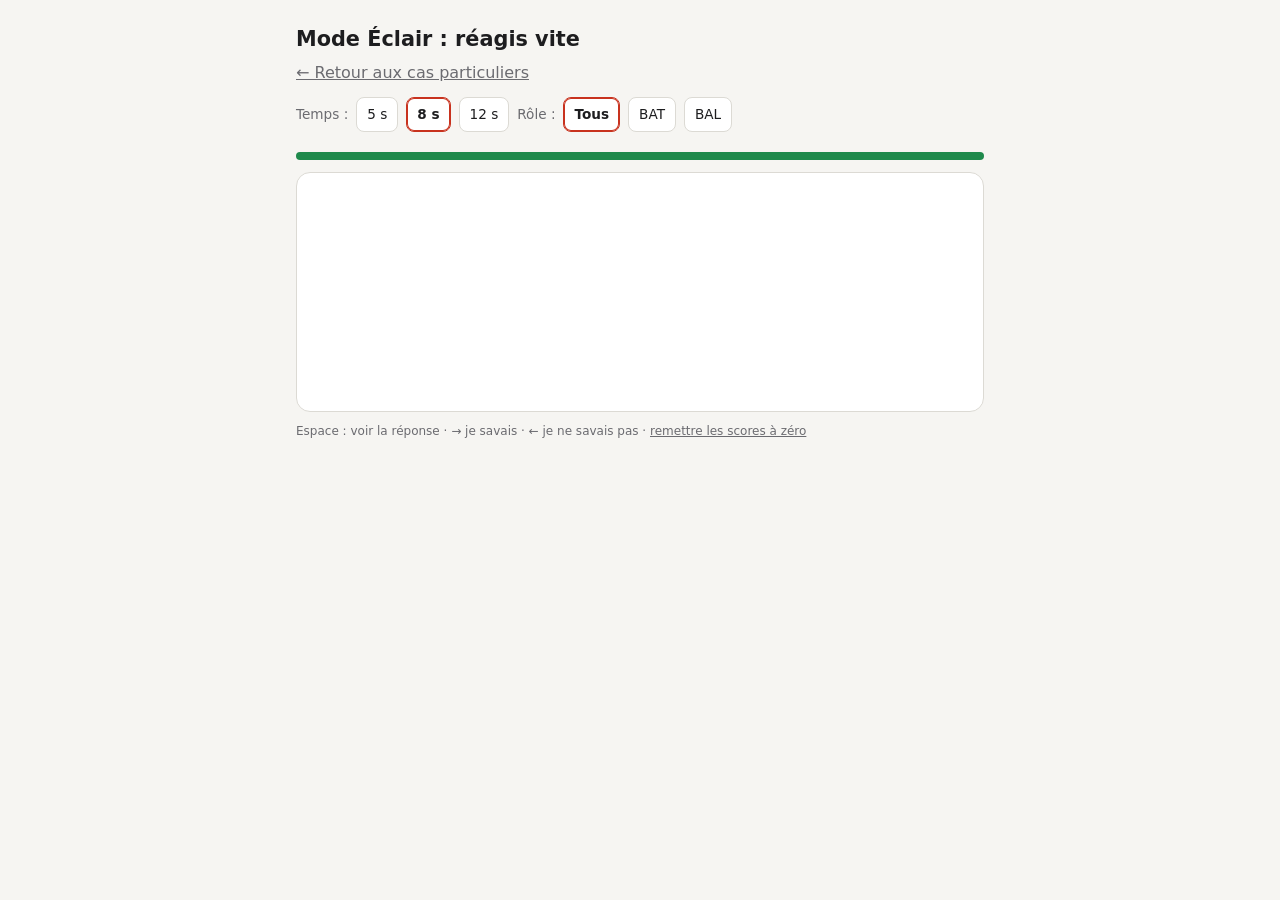
==== eclair.html @ 97215f6c "Add files via upload" ====
<!doctype html>
<html lang="fr">
<head>
<meta charset="utf-8">
<meta name="viewport" content="width=device-width, initial-scale=1">
<title>Mode Éclair</title>
<style>
  :root { --bg:#f6f5f2; --card:#fff; --text:#1d1d1f; --muted:#6b6b70; --line:#dcdad4; --accent:#c8321e; --ok:#1f8a4c; --ko:#c8321e; }
  @media (prefers-color-scheme: dark) { :root { --bg:#151516; --card:#202022; --text:#f2f2f2; --muted:#9a9aa0; --line:#38383c; --accent:#ef5a47; --ok:#3cc277; --ko:#ef5a47; } }
  * { box-sizing:border-box; }
  body { margin:0; background:var(--bg); color:var(--text); font:16px/1.5 system-ui,-apple-system,"Segoe UI",Roboto,sans-serif; }
  .wrap { max-width:720px; margin:0 auto; padding:16px; }
  h1 { font-size:1.3rem; margin:8px 0 6px; }
  a { color:var(--muted); }
  .opts { display:flex; gap:8px; flex-wrap:wrap; margin:12px 0; align-items:center; font-size:.85rem; color:var(--muted); }
  .opts button { padding:6px 10px; border:1px solid var(--line); background:var(--card); color:var(--text); border-radius:8px; font:inherit; cursor:pointer; }
  .opts button[aria-pressed="true"] { border-color:var(--accent); box-shadow:inset 0 0 0 1px var(--accent); font-weight:600; }
  .score { display:flex; justify-content:space-between; font-size:.9rem; color:var(--muted); margin-bottom:8px; flex-wrap:wrap; gap:6px; }
  .bar { height:8px; background:var(--line); border-radius:6px; overflow:hidden; margin-bottom:12px; }
  .bar > i { display:block; height:100%; width:100%; background:var(--ok); transform-origin:left; }
  .card { background:var(--card); border:1px solid var(--line); border-radius:14px; padding:22px 20px; min-height:240px; }
  .role { display:inline-block; background:var(--accent); color:#fff; font-weight:700; border-radius:8px; padding:4px 12px; font-size:1rem; margin-bottom:12px; }
  .say { font-size:1.2rem; font-weight:600; }
  .a { margin-top:16px; padding-top:14px; border-top:1px dashed var(--line); font-size:1.1rem; }
  .late { color:var(--ko); font-weight:600; margin-top:10px; }
  .actions { display:flex; gap:10px; margin-top:14px; }
  button.act { flex:1; padding:14px; border:0; border-radius:10px; font:inherit; font-weight:600; color:#fff; cursor:pointer; }
  .reveal { background:var(--accent); } .ok { background:var(--ok); } .ko { background:var(--ko); }
  .small { font-size:.75rem; color:var(--muted); margin-top:10px; }
  .small button { background:none; border:0; color:var(--muted); text-decoration:underline; cursor:pointer; font:inherit; padding:0; }
</style>
</head>
<body>
<div class="wrap">
  <h1>Mode Éclair : réagis vite</h1>
  <a href="revision.html?cat=manoeuvre">← Retour aux cas particuliers</a>
  <div class="opts" id="opts"></div>
  <div class="score" id="score"></div>
  <div class="bar"><i id="bar"></i></div>
  <div class="card" id="card"></div>
  <div class="small">Espace : voir la réponse · → je savais · ← je ne savais pas · <button id="resetStats">remettre les scores à zéro</button></div>
</div>
<script src="situations.js"></script>
<script>
(function () {
  var KEY = "eclair-stats-v1";
  var SECS = [5, 8, 12], secs = 8, roleFilter = "Tous";
  var ROLES = ["Tous", "BAT", "BAL"];
  var stats = { ok: 0, ko: 0, slow: 0, times: [], miss: {}, streak: 0, best: 0 };
  try { var s = JSON.parse(localStorage.getItem(KEY)); if (s) stats = s; } catch (e) {}
  function save() { try { localStorage.setItem(KEY, JSON.stringify(stats)); } catch (e) {} }
  function esc(s) { return String(s).replace(/[&<>"]/g, function (c) { return {"&":"&amp;","<":"&lt;",">":"&gt;",'"':"&quot;"}[c]; }); }

  var cur = null, revealed = false, t0 = 0, timer = null, late = false, last = null;
  var elCard = document.getElementById("card"), elBar = document.getElementById("bar");

  // Tirage aléatoire (situation x rôle), les ratés reviennent plus souvent.
  function pool() {
    var out = [];
    SITUATIONS.forEach(function (s) {
      Object.keys(s.who).forEach(function (r) {
        if (roleFilter !== "Tous" && r !== "Tout le monde" && r.indexOf(roleFilter) < 0) return;
        if (roleFilter !== "Tous" && r === "Tout le monde" && false) return;
        var key = s.id + "|" + r;
        var w = 1 + 2 * (stats.miss[key] || 0);
        out.push({ key: key, s: s, role: r, w: w });
      });
    });
    return out;
  }
  function pick() {
    var p = pool().filter(function (x) { return x.key !== last; });
    if (!p.length) p = pool();
    var tot = p.reduce(function (a, x) { return a + x.w; }, 0), r = Math.random() * tot;
    for (var i = 0; i < p.length; i++) { r -= p[i].w; if (r <= 0) return p[i]; }
    return p[p.length - 1];
  }

  function roleLabel(role) {
    if (role !== "Tout le monde") return role;
    if (roleFilter === "Tous") return "Tout le monde";
    return roleFilter + " (chef ou équipier)";
  }

  function next() {
    clearTimeout(timer);
    cur = pick(); last = cur.key; revealed = false; late = false;
    t0 = Date.now();
    elBar.style.transition = "none"; elBar.style.transform = "scaleX(1)"; elBar.style.background = "var(--ok)";
    void elBar.offsetWidth;
    elBar.style.transition = "transform " + secs + "s linear, background " + secs + "s linear";
    elBar.style.transform = "scaleX(0)"; elBar.style.background = "var(--ko)";
    timer = setTimeout(function () { if (!revealed) { late = true; reveal(); } }, secs * 1000);
    render();
  }
  function reveal() {
    if (revealed) return;
    revealed = true; clearTimeout(timer);
    cur.ms = Date.now() - t0;
    var w = getComputedStyle(elBar).transform; elBar.style.transition = "none"; elBar.style.transform = w;
    render();
  }
  function grade(knew) {
    if (!revealed) return;
    var key = cur.key;
    if (late) { stats.slow++; }
    if (knew && !late) {
      stats.ok++; stats.streak++; if (stats.streak > stats.best) stats.best = stats.streak;
      stats.times.push(Math.round(cur.ms / 100) / 10); if (stats.times.length > 50) stats.times.shift();
      if (stats.miss[key]) stats.miss[key]--;
    } else {
      stats.ko++; stats.streak = 0; stats.miss[key] = (stats.miss[key] || 0) + 1;
    }
    save(); next();
  }
  function render() {
    var avg = stats.times.length ? (stats.times.reduce(function (a, b) { return a + b; }, 0) / stats.times.length).toFixed(1) + " s" : "–";
    document.getElementById("score").innerHTML =
      "<span>Réussis : " + stats.ok + " · Ratés : " + stats.ko + " (dont trop lents : " + stats.slow + ")</span>" +
      "<span>Série : " + stats.streak + " (record " + stats.best + ") · Temps moyen : " + avg + "</span>";
    var h = '<div class="role">' + esc(roleLabel(cur.role)) + '</div><div class="say">' + esc(cur.s.say) + '</div>';
    if (revealed) {
      if (late) h += '<div class="late">Trop lent ! Le temps est écoulé.</div>';
      h += '<div class="a">' + esc(cur.s.who[cur.role]) + '</div>';
      h += '<div class="actions"><button class="act ko" id="koBtn">Je ne savais pas</button><button class="act ok" id="okBtn">Je savais</button></div>';
    } else {
      h += '<div class="actions"><button class="act reveal" id="revBtn">Voir la réponse</button></div>';
    }
    elCard.innerHTML = h;
  }
  document.addEventListener("click", function (e) {
    var id = e.target.id;
    if (id === "revBtn") reveal(); else if (id === "okBtn") grade(true); else if (id === "koBtn") grade(false);
  });
  document.addEventListener("keydown", function (e) {
    if (e.key === " ") { e.preventDefault(); reveal(); }
    else if (e.key === "ArrowRight") grade(true);
    else if (e.key === "ArrowLeft") grade(false);
  });
  document.getElementById("resetStats").addEventListener("click", function () {
    if (!confirm("Remettre les scores à zéro ?")) return;
    stats = { ok: 0, ko: 0, slow: 0, times: [], miss: {}, streak: 0, best: 0 }; save(); next();
  });
  function renderOpts() {
    var h = "<span>Temps :</span>" + SECS.map(function (n) { return '<button data-s="' + n + '" aria-pressed="' + (n === secs) + '">' + n + ' s</button>'; }).join("") +
      "<span>Rôle :</span>" + ROLES.map(function (r) { return '<button data-r="' + r + '" aria-pressed="' + (r === roleFilter) + '">' + r + '</button>'; }).join("");
    document.getElementById("opts").innerHTML = h;
  }
  document.getElementById("opts").addEventListener("click", function (e) {
    var b = e.target.closest("button"); if (!b) return;
    if (b.dataset.s) secs = +b.dataset.s; if (b.dataset.r) roleFilter = b.dataset.r;
    renderOpts(); next();
  });
  renderOpts(); next();
})();
</script>
</body>
</html>
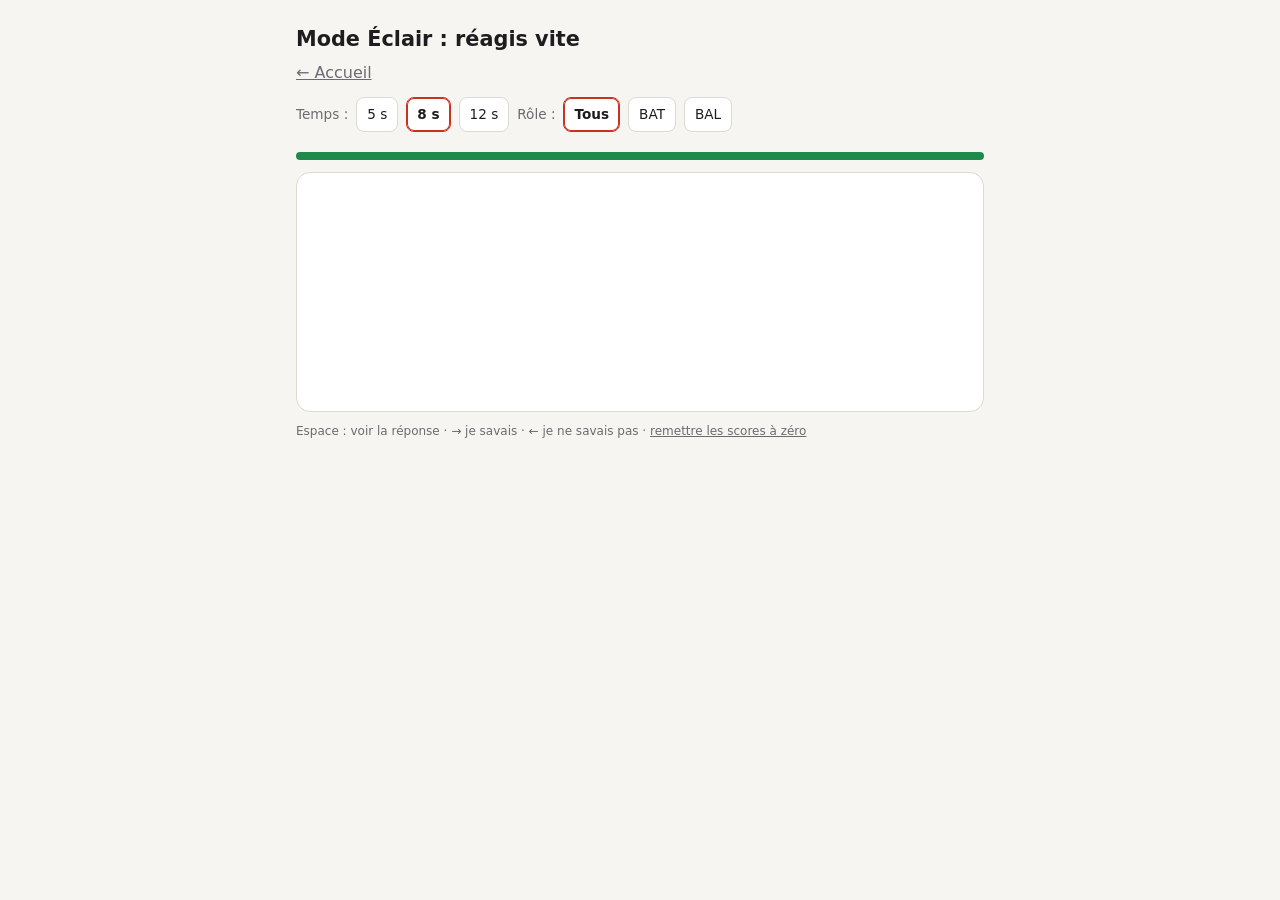
==== commit 15f1814f: "Add files via upload" ====
--- a/eclair.html
+++ b/eclair.html
@@ -33,7 +33,7 @@
 <body>
 <div class="wrap">
   <h1>Mode Éclair : réagis vite</h1>
-  <a href="revision.html?cat=manoeuvre">← Retour aux cas particuliers</a>
+  <a href="index.html">← Accueil</a>
   <div class="opts" id="opts"></div>
   <div class="score" id="score"></div>
   <div class="bar"><i id="bar"></i></div>
